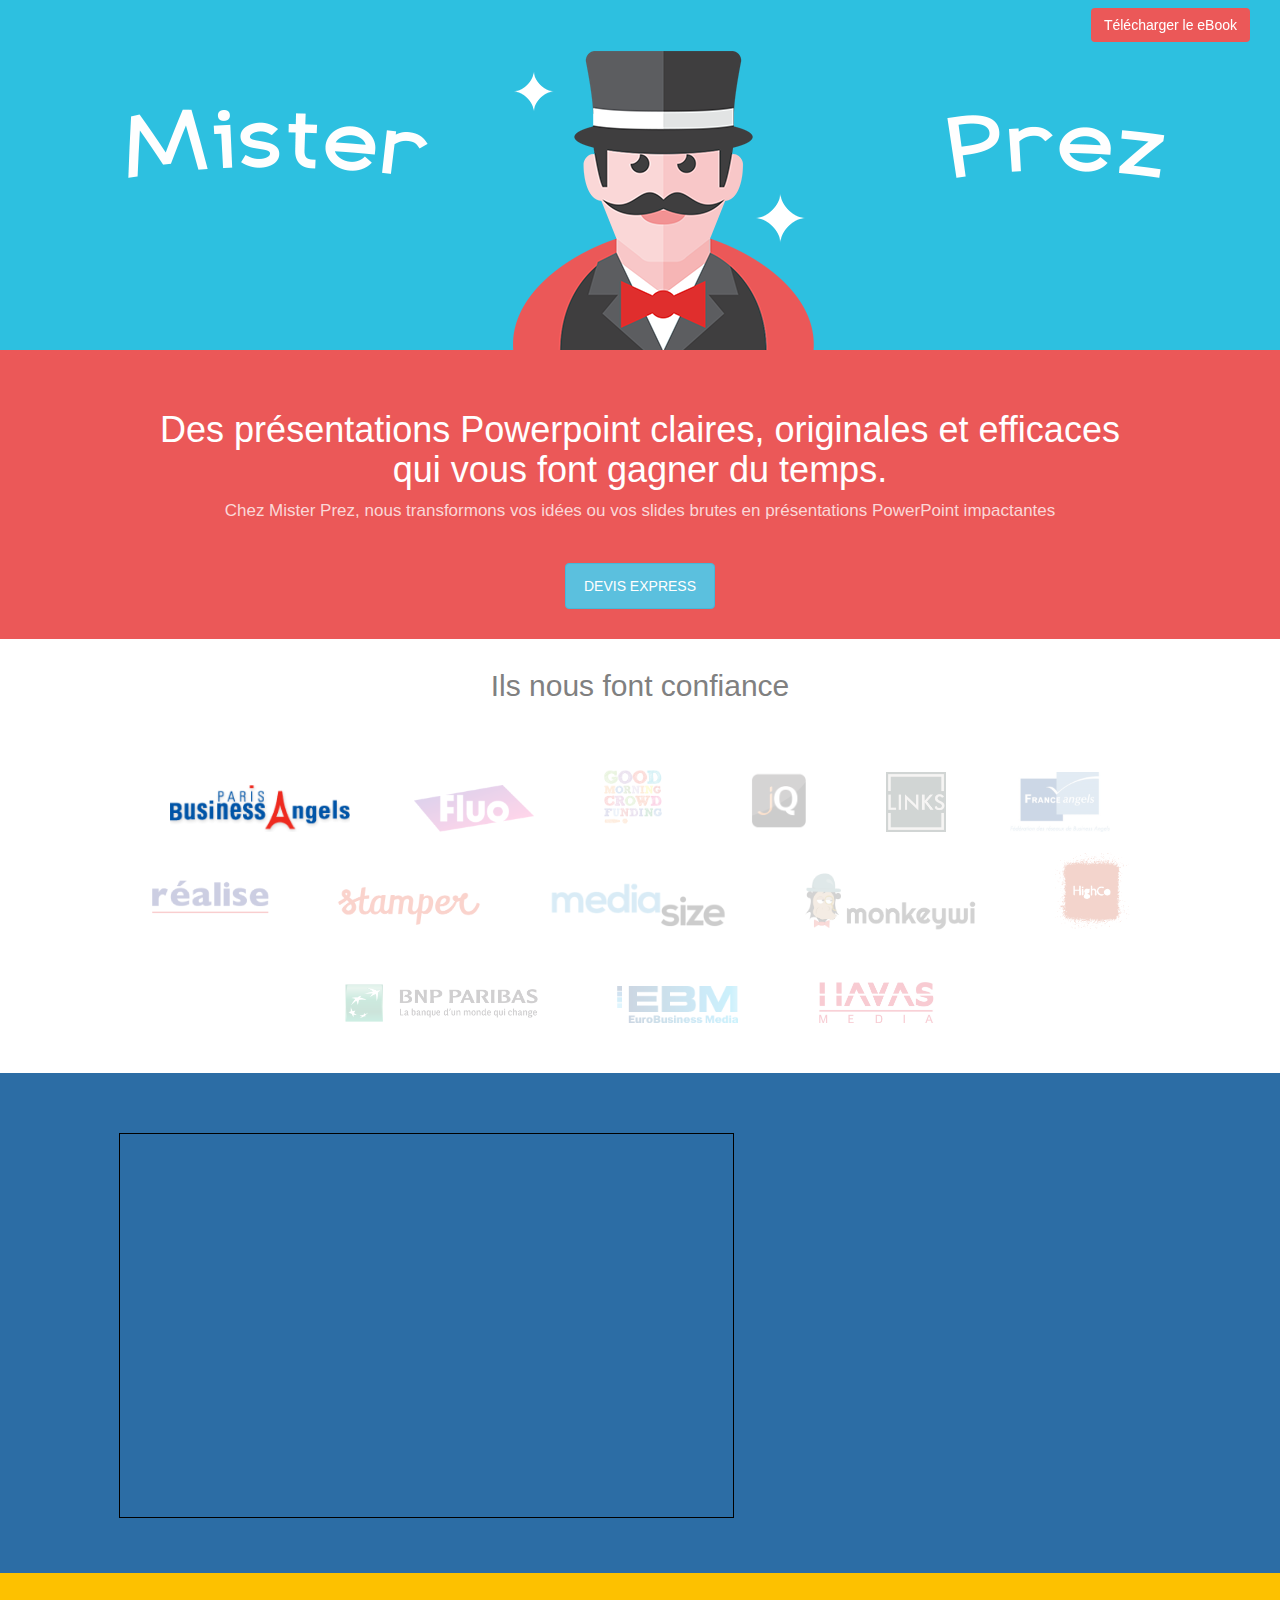
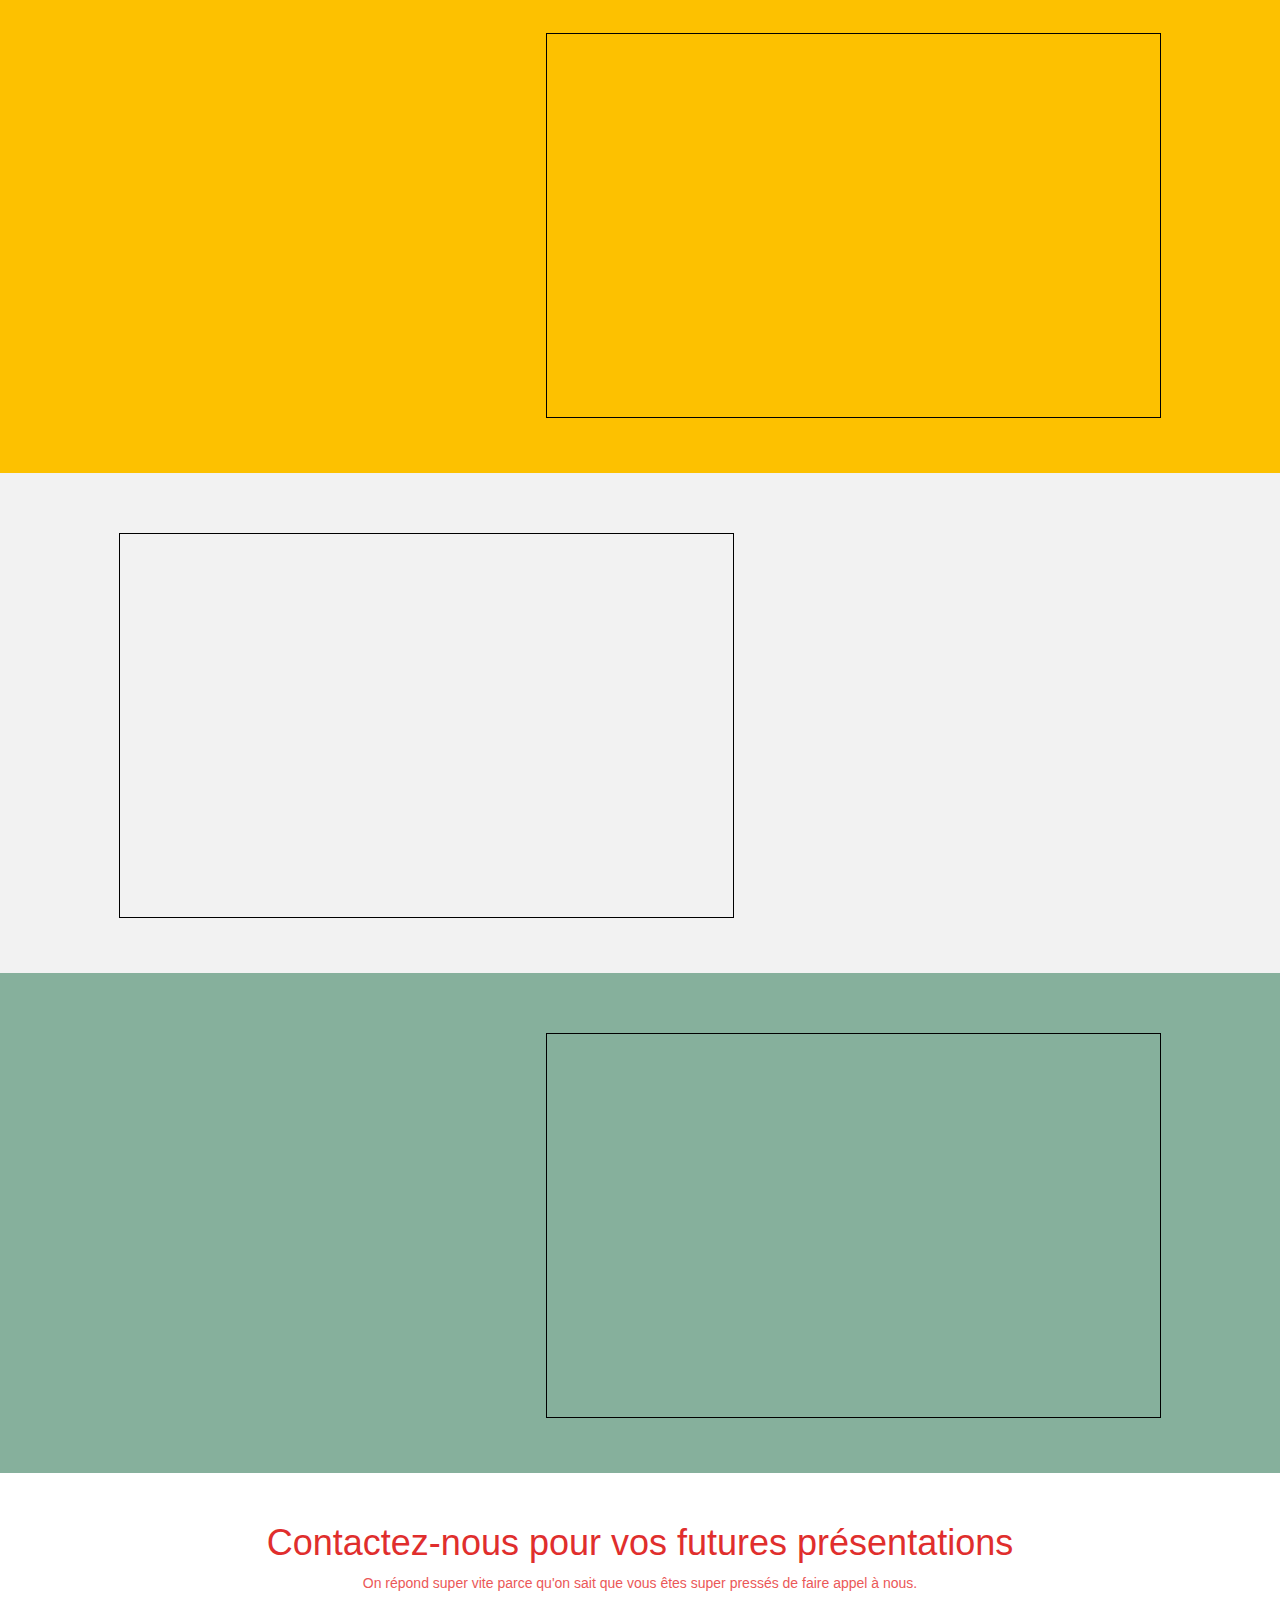
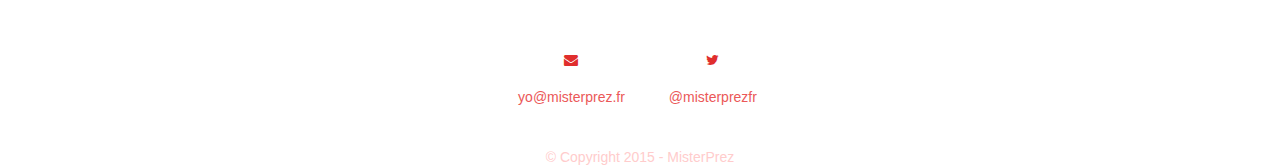
==== index.html @ 240ae58e "first commit" ====
<!DOCTYPE html>
<html>
  <head>
    <meta charset="utf-8">
    <meta http-equiv="X-UA-Compatible" content="IE=edge">
    <meta name="viewport" content="width=device-width, initial-scale=1">

    <title>Mister Prez - L'agence Powerpoint. Vos présentations tout simplement</title>
    <meta name="description" content="Mister Prez : agence PowerPoint. Nous mettons un coup de baguette magique sur vos slides et établissons des devis express." />

    <link rel="stylesheet" type="text/css" href="css/style.css">

    <link href='https://fonts.googleapis.com/css?family=Lato:400,700,300,900' rel='stylesheet' type='text/css'>

    <link rel="stylesheet" href="http://maxcdn.bootstrapcdn.com/bootstrap/3.2.0/css/bootstrap.min.css">
    <link rel="stylesheet" href="http://maxcdn.bootstrapcdn.com/font-awesome/4.1.0/css/font-awesome.min.css">

    <link rel="icon" type="images/png" href="images/favicon.png" />

    <meta property="og:title" content="Mister Prez - vos présentations PowerPoint" />
    <meta property="og:type" content="article" />
    <meta property="og:url" content="http://www.mistreprez.fr/" />
    <meta property="og:image" content="http://misterprez.fr/icon.png" />
    <meta property="og:description" content="L'agence PowerPoint spécialisée dans les startups. Nous mettons un coup de baguette magique sur vos slides" />
    <meta property="og:site_name" content="Mister Prez" />
    <meta property="fb:admins" content="Facebook numeric ID" />

    <meta name="twitter:card" content="summary_large_image">
    <meta name="twitter:site" content="@publisher_handle">
    <meta name="twitter:title" content="Mister Prez - vos présentations PowerPoint">
    <meta name="twitter:description" content="L'agence PowerPoint spécialisée dans les startups. Nous mettons un coup de baguette magique sur vos slides">
    <meta name="twitter:creator" content="@misterprezfr">
    <meta name="twitter:image:src" content="http://misterprez.fr/icon.png">



    <!-- HTML5 Shim and Respond.js IE8 support of HTML5 elements and media queries -->
    <!-- Leave those next 4 lines if you care about users using IE8 -->
    <!--[if lt IE 9]>
      <script src="https://oss.maxcdn.com/html5shiv/3.7.2/html5shiv.min.js"></script>
      <script src="https://oss.maxcdn.com/respond/1.4.2/respond.min.js"></script>
    <![endif]-->

    <!-- Facebook Pixel Code -->
    <script>
    !function(f,b,e,v,n,t,s){if(f.fbq)return;n=f.fbq=function(){n.callMethod?
    n.callMethod.apply(n,arguments):n.queue.push(arguments)};if(!f._fbq)f._fbq=n;
    n.push=n;n.loaded=!0;n.version='2.0';n.queue=[];t=b.createElement(e);t.async=!0;
    t.src=v;s=b.getElementsByTagName(e)[0];s.parentNode.insertBefore(t,s)}(window,
    document,'script','//connect.facebook.net/en_US/fbevents.js');

    fbq('init', '540103829479421');
    fbq('track', "PageView");

        fbq('track', 'ViewContent');

    </script>
    <noscript><img height="1" width="1" style="display:none"
    src="https://www.facebook.com/tr?id=540103829479421&ev=PageView&noscript=1"
    /></noscript>
    <!-- End Facebook Pixel Code -->

  </head>
  <body>

  <div id="wrapper">

<!-- part 1-->

      <div id="header">

            <nav class="navbar navbar-transparent navbar-fixed-top" role="navigation">
              <div class="container-fluid">

                  <div class="entete navbar-right">
                    <a href="http://www.misterprez.fr/ebook">
                    <button type="button" class="bouton btn btn-transparent" style="margin-top:8px ; margin-right:30px">Télécharger le eBook</button>
                    </a>
                  </div><!-- /.navbar-collapse -->

              </div><!-- /.container-fluid -->
             </nav>


            <div class="container">
              <div class="row">

                  <div class= "hidden-xs hidden-sm hidden-md col-lg-4">
                    <img src="images/mister.png" alt="Mister Prez">
                  </div>

                  <div id= "object" class="col-xs-12 col-sm-12 col-md-12 col-lg-4 fadeIn">
                    <img src="images/icon.png" alt="Logo Mister Prez">
                  </div>

                  <div class= "hidden-xs hidden-sm hidden-md col-lg-4">
                    <img src="images/prez.png" alt="Mister Prez">
                  </div>

              </div>
            </div>


<!-- part 2-->

    <div class="container-fluid hidden-12 hidden-12 md-12">
      <div class="row">

        <div id="philosophie">
               <h1> Des présentations Powerpoint claires, originales et efficaces <br> qui vous font gagner du temps. </h1>

               <p> Chez Mister Prez, nous transformons vos idées ou vos slides brutes en présentations PowerPoint impactantes </p>


                <a href="contact.html" class="button btn btn-info" style="margin-top: 30px; margin-bottom: 30px; padding-top: 12px;padding-bottom: 12px;padding-left: 18px;padding-right: 18px" role="button">DEVIS EXPRESS</a>

        </div>

      </div>
    </div>


                    <!-- ******Reviews Section****** -->
    <section id="reviews" class="reviews-section section">
        <div class="container text-center">
            <h2 class="section-title text-center">
                <span class="script">Ils nous font confiance</span>
            </h2>
            <div id="reviews-carousel" class="carousel slide" data-ride="carousel">
                <!--//wrapper for slides -->
                <div class="carousel-inner" role="listbox">
                    <div class="item active">
                        <div class="source">
                        </div><!--//source-->
                    </div><!--//item-->

                    <div class="item">
                        <div class="source">
                        </div><!--//source-->
                    </div><!--//item-->

                    <div class="item">
                        <div class="source">
                        </div><!--//source-->
                    </div><!--//item-->

                    <div class="item">
                        <div class="source">
                        </div><!--//source-->
                    </div><!--//item-->

                    <div class="item">
                        <div class="source">
                        </div><!--//source-->
                    </div><!--//item-->

                    <div class="item">
                        <div class="source">
                        </div><!--//source-->
                    </div><!--//item-->

                    <div class="item">
                        <div class="source">
                        </div><!--//source-->
                    </div><!--//item-->

                    <div class="item">
                        <div class="source">
                        </div><!--//source-->
                    </div><!--//item-->

                    <div class="item">
                        <div class="source">
                        </div><!--//source-->
                    </div><!--//item-->

                    <div class="item">
                        <div class="source">
                        </div><!--//source-->
                    </div><!--//item-->

                    <div class="item">
                        <div class="source">
                        </div><!--//source-->
                    </div><!--//item-->

                    <div class="item">
                        <div class="source">
                        </div><!--//source-->
                    </div><!--//item-->

                    <div class="item">
                        <div class="source">
                        </div><!--//source-->
                    </div><!--//item-->

                </div><!--//carousel-inner-->

                <!--//Indicators-->
                <ol class="carousel-indicators">
                    <li class="active" data-target="#reviews-carousel" data-slide-to="0" >
                        <img class="img-responsive" src="images/testimonials/pba.png"  alt="" width="180" />
                    </li>
                    <li data-target="#reviews-carousel" data-slide-to="1">
                        <img class="img-responsive" src="images/testimonials/fluo.png" alt="" width="120" />
                    </li>
                    <li data-target="#reviews-carousel" data-slide-to="2">
                        <img class="img-responsive" src="images/testimonials/gmcf.png"  alt="" width="70"/>
                    </li>
                    <li data-target="#reviews-carousel" data-slide-to="3">
                        <img class="img-responsive" src="images/testimonials/JQ.png"  alt="" width="90"/>
                    </li>
                    <li data-target="#reviews-carousel" data-slide-to="4">
                        <img class="img-responsive" src="images/testimonials/trading.jpg"  alt="" width="60"/>
                    </li>
                    <li data-target="#reviews-carousel" data-slide-to="5">
                        <img class="img-responsive" src="images/testimonials/fa.png"  alt="" width="100"/>
                    </li>
                    <li data-target="#reviews-carousel" data-slide-to="6">
                        <img class="img-responsive" src="images/testimonials/realise.png"  alt="" width="120"/>
                    </li>
                    <li data-target="#reviews-carousel" data-slide-to="8">
                        <img class="img-responsive" src="images/testimonials/stamper.png"  alt="" width="150"/>
                    </li>
                     <li data-target="#reviews-carousel" data-slide-to="9">
                        <img class="img-responsive" src="images/testimonials/mediasize.png"  alt="" width="180"/>
                    </li>
                    <li data-target="#reviews-carousel" data-slide-to="10">
                        <img class="img-responsive" src="images/testimonials/monkeywi.png"  alt="" width="200"/>
                    </li>
                    <li data-target="#reviews-carousel" data-slide-to="10">
                        <img class="img-responsive" src="images/testimonials/highco.png"  alt="" width="75"/>
                    </li>
                     <li data-target="#reviews-carousel" data-slide-to="11">
                        <img class="img-responsive" src="images/testimonials/bnp.png"  alt="" width="195"/>
                    </li>
                    <li data-target="#reviews-carousel" data-slide-to="12">
                        <img class="img-responsive" src="images/testimonials/ebm.png"  alt="" width="150"/>
                    </li>
                    <li data-target="#reviews-carousel" data-slide-to="13" style= "padding-top: 30px">
                        <img class="img-responsive" src="images/testimonials/havas.jpg"  alt="" width="120"/>
                    </li>
                </ol><!--//carousel-indicators-->

            </div><!--//reviews-carousel-->
        </div><!--//container-->
    </section><!--//reviews-->

<!-- part 3-->

          <div class="presentation1 container-fluid hidden-xs hidden-sm hidden-md">
            <div class="row">
              <div class= "prez hidden-xs hidden-sm hidden-md col-lg-8">
                <iframe src="http://fr.slideshare.net/slideshow/embed_code/key/CdgAv1ThvutpoX" width="615px" height="385px" frameborder="1" marginwidth="0" marginheight="0" scrolling="no" style="border:1px solid black;" allowfullscreen webkitallowfullscreen mozallowfullscreen></iframe>
              </div>
              <div class= "explications1 hidden-xs hidden-sm hidden-md col-lg-4" data-sr="wait 1.0s, ease-in-out 100px" style="PADDING-RIGHT: 100px">
                <h2>Etudiants</h2>
                <h4>Pour impressioner vos profs</h4>
                <p>
                  Nous aussi, nous avons connu l’époque où les présentations à rendre pour le lendemain étaient à peine commencée à 19h la veille. Nous sommes joignables 24h/24 et 7j/7, prêts à réagir en cas d’urgence.
                  <br>
                  <br>
                  Nous valorisons votre temps en prenant en charge toute la mise en forme d’un document Powerpoint pour un rendu qui vous fera applaudir par vos camarades.
                </p>
                <a href="contact.html"><h4>Demander un devis express</h4></a>
              </div>
            </div>
          </div>

          <div class="presentation2 container-fluid hidden-xs hidden-sm hidden-md">
            <div class="row">


              <div class= "explications2 hidden-xs hidden-sm hidden-md col-lg-4" data-sr="wait 1.0s, ease-in-out 100px" style="visibility: visible; padding-left: 100px;">
                <h2>Particuliers</h2>
                <h4>Pour impressioner vos boss</h4>
                <p>
                  Nous vous mettons à disposition un document qui peut avoir différentes utilisations : contenu viral pour vos réseaux sociaux, plaquette de présentation à montrer sur votre tablette ou encore support pour une intervention dans une conférence.
                  <br>
                  <br>
                  La forme de cette présentation Powerpoint a pour objectif de servir le fond. Nous nous occupons donc minutieusement de chaque tâche constituant notre mission : choix des couleurs, recherche d’images, sélection des polices, effets d’animation, création de graphiques etc.

                </p>
                  <a href="contact.html"><h4>Demander un devis express</h4></a>
              </div>

              <div class= "prez hidden-xs hidden-sm hidden-md col-lg-8">
                <iframe src="http://fr.slideshare.net/slideshow/embed_code/key/88EXoT9HKrpmjq" width="615px" height="385px" frameborder="1" marginwidth="0" marginheight="0" scrolling="no" style="border:1px solid black;" allowfullscreen webkitallowfullscreen mozallowfullscreen></iframe>
              </div>

            </div>
          </div>


          <div class="presentation3 container-fluid hidden-xs hidden-sm hidden-md ">
            <div class="row">
              <div class= "prez hidden-xs hidden-sm hidden-md col-lg-8">
                <iframe src="http://fr.slideshare.net/slideshow/embed_code/key/uVojYMfyzTdQ97" width="615px" height="385px" frameborder="0" marginwidth="1" marginheight="0" scrolling="no" style="border:1px solid black;" allowfullscreen webkitallowfullscreen mozallowfullscreen></iframe>
              </div>
              <div class= "explications3 hidden-xs hidden-sm hidden-md col-lg-4" data-sr="wait 1.0s, ease-in-out 100px" style="PADDING-RIGHT: 100px">
                <h2>Startups</h2>
                <h4>Pour impressioner vos investisseurs</h4>
                <p>
                  Nous mettons à votre service nos compétences en design et notre connaissance de l’écosystème entrepreneurial en nous appuyant sur plusieurs années d’expérience dans le financement des startups (réseaux de Business Angels et fonds d’investissement).
                  <br>
                  <br>
                  Nous avons une vision claire de ce que doit être une présentation qui soutient le pitch d’un entrepreneur face à des investisseurs ou d’éventuels clients.
                </p>
                  <a href="contact.html"><h4>Demander un devis express</h4></a>
              </div>
            </div>
          </div>

          <div class="presentation4 container-fluid hidden-xs hidden-sm hidden-md">
            <div class="row">

              <div class= "explications4 hidden-xs hidden-sm hidden-md col-lg-4" data-sr="wait 1.0s, ease-in-out 100px" style="visibility: visible; padding-left: 100px;">
                <h2>Institutionnels</h2>
                <h4>Pour impressionner vos clients</h4>
                <p>
                  Nos compétences vont également au delà de la simple mise en forme de présentations. Sur demande, nous améliorons également la qualité de votre message dans une optique d’efficacité et de clarté.
                  <br>
                  <br>
                  A titre d'exemple, dans le cadre des Demo Days de Paris Business Angels, nous avons mis en place une chartre graphique, les avons conseillé sur le contenu à afficher, avons  fait le lien et consolidé les présentations des différents intervenants, etc.
                </p>
                  <a href="contact.html"><h4>Demander un devis express</h4></a>
              </div>


              <div class= "prez hidden-xs hidden-sm hidden-md col-lg-8">
                <iframe src="http://fr.slideshare.net/slideshow/embed_code/key/qfZkqQPZsK8qOI" width="615px" height="385px" frameborder="1" marginwidth="0" marginheight="0" scrolling="no" style="border:1px solid black;" allowfullscreen webkitallowfullscreen mozallowfullscreen></iframe>
              </div>


            </div>
          </div>

        <div id="footer">
          <h1>Contactez-nous pour vos futures présentations </h1>
          <p>On répond super vite parce qu'on sait que vous êtes super pressés de faire appel à nous.</p>

          <ul class="list-inline social">
                <li style="PADDING-LEFT: 20px; PADDING-RIGHT: 20px;">
                <a href="mailto:yo@misterprez.fr">
                <i class="fa fa-envelope"></i>
                <p>yo@misterprez.fr</p>
                </a>
                </li>

                <li style="PADDING-LEFT: 20px; PADDING-RIGHT: 20px;">
                <a href="https://twitter.com/misterprezfr">
                <i class="fa fa-twitter"></i>
                <p>@misterprezfr</p>
                </a>
                </li>
          </ul>


            <div id="copyright">
            <p> © Copyright 2015 - MisterPrez  </p>
            </amour>
        </div>

<!-- Modal formulaire-->
    <div id="formulaire-modal" class="news-modal modal modal-fullscreen" tabindex="-1" role="dialog" aria-labelledby="newsModal1Label">
        <div class="modal-dialog" role="document">
            <div class="modal-content">
                <div class="modal-header">
                    <!--<div class="meta text-center">Saturday, 17th August</div> -->
                </div><!--//modal-header-->
                <div class="modal-body" >
                    <div class="post text-justify">

<!--                         <div class="price">
                          <h3>€300 - €700 pour une présentation visuelle de 20 slides</h3>
                        </div> -->

                        <div id="wufoo-q1n0o1s81m457y5">
                        Fill out my <a href="https://misterprez.wufoo.com/forms/q1n0o1s81m457y5">online form</a>.
                        </div>
                        <div id="wuf-adv" style="font-family:inherit;font-size: small;color:#a7a7a7;text-align:center;display:block;"></div>
                        <script type="text/javascript">var q1n0o1s81m457y5;(function(d, t) {
                        var s = d.createElement(t), options = {
                        'userName':'misterprez',
                        'formHash':'q1n0o1s81m457y5',
                        'autoResize':true,
                        'height':'497',
                        'async':true,
                        'host':'wufoo.com',
                        'header':'show',
                        'ssl':true};
                        s.src = ('https:' == d.location.protocol ? 'https://' : 'http://') + 'www.wufoo.com/scripts/embed/form.js';
                        s.onload = s.onreadystatechange = function() {
                        var rs = this.readyState; if (rs) if (rs != 'complete') if (rs != 'loaded') return;
                        try { q1n0o1s81m457y5 = new WufooForm();q1n0o1s81m457y5.initialize(options);q1n0o1s81m457y5.display(); } catch (e) {}};
                        var scr = d.getElementsByTagName(t)[0], par = scr.parentNode; par.insertBefore(s, scr);
                        })(document, 'script');</script>

                    </div>
                </div><!--//modal-body-->
                <div class="modal-footer text-center">
                    <button class="btn btn-primary center-block" data-dismiss="modal">Fermer</button>
                </div>
            </div><!--//modal-content-->
        </div>
    </div><!--//modal-->



  </div>

    <!-- Including Bootstrap JS (with its jQuery dependency) so that dynamic components work -->
    <script src="https://ajax.googleapis.com/ajax/libs/jquery/1.11.1/jquery.min.js"></script>
    <script src="https://maxcdn.bootstrapcdn.com/bootstrap/3.2.0/js/bootstrap.min.js"></script>
    <script src="javascripts/smoothscroll.js"></script>
    <script src="javascripts/scroll.js"></script>
    <script src="javascripts/scrollreveal.js"></script>
    <script>
    window.sr = new scrollReveal();
    </script>

    <script>
      (function(i,s,o,g,r,a,m){i['GoogleAnalyticsObject']=r;i[r]=i[r]||function(){
      (i[r].q=i[r].q||[]).push(arguments)},i[r].l=1*new Date();a=s.createElement(o),
      m=s.getElementsByTagName(o)[0];a.async=1;a.src=g;m.parentNode.insertBefore(a,m)
      })(window,document,'script','//www.google-analytics.com/analytics.js','ga');

      ga('create', 'UA-68235945-1', 'auto');
      ga('send', 'pageview');
    </script>

  </body>
</html>
---- css/style.css ----
#header {
	height: 410px;
	background-color: #2dc0e0
}

#entete {
	text-align: right;
	padding-top: 30px;
	padding-right: 80px;
	font-family: 'Lato 400', sans-serif;
	font-weight: 400;
	font-size: 17px;
	color: white;
}

.bouton {
	color: white;
	background-color: #eb5858;
}


#object{
	visibility: hidden;
}

.row {
	margin-left: 0px;
	margin-right: 0px;
}


#philosophie {
	background-color: #eb5858;
	padding-top: 40px;
	text-align: center;
}

#philosophie h1 {
	font-family: 'Lato 900', sans-serif;
	font-weight: 400;
	color: white;
}

#philosophie p{
	color: #fad7d7;
	font-family: 'Lato 400', sans-serif;
	font-weight: 400;
	font-size: 17px;
}

#realisation {
	height: 1850px;
	background-color: #3f3e3f;
	color: white;
}

/* 

#presentation h1 {
	margin-top: 0;
	margin-bottom: 0;
	padding-top: 50px;
	text-align: center;
	font-family: 'Lato 900', sans-serif;
	font-weight: 400;
	color: white;
}

#presentation h2 {
	text-align: left;
	font-family: 'Lato', sans-serif;
	font-weight: 200;
	color: white;
	margin-bottom: 0px;
}

#presentation h3 {
	text-align: left;
	font-family: 'Lato', sans-serif;
	font-weight: 400;
	color: grey;
	margin-top: 0px;
}

#presentation li {
	text-align: left;
	font-family: 'Lato 300', sans-serif;
	font-weight: 200;
	margin-top: 0px;
}

#presentation h4 {
	text-align: left;
	font-family: 'Lato 300', sans-serif;
	font-weight: 200;
	color: grey;
	margin-top: 0px;
}

*/

/* presentation 1 */

.presentation1 {
	background-color: #2C6DA5;
	height: 500px;
}

.explications1 {
	margin-top: 100px;
	padding-right: 100px;
	text-align: left;
}

.explications1 h2{
	color: white;
	text-align: left;
	margin: 0px;
}

.explications1 p {
	color: #E9E5E6;
}

.explications1 h4 {
	color: #0199CB;
}

/* presentation 2 */

.presentation2 {
	background-color: #FDC100;
	height: 500px;
}

.explications2 {
	margin-top: 70px;
	text-align: left;
}

.explications2 h2{
	color: white;
	margin: 0px;
}


.explications2 li {
	color: white;
}

.explications2 h4 {
	color: #39568E;
}

/* presentation 3 */

.presentation3 {
	background-color:  #F2F2F2;
	height: 500px;
}

.explications3 {
	margin-top: 100px;
	padding-right: 100px;
	text-align: left;
}

.explications3 h2{
	color: #3E3E40;
	margin: 0px;
}


.explications3 p {
	color: black;
}

.explications3 h4{
	color: #1059B0;
}

/* presentation 4 */

.presentation4 {
	background-color: #86B09C;
	height: 500px;
}

.explications4 {
	margin-top: 70px;
	text-align: left;
}

.explications4 h2{
	color: #45507F;
	margin: 0px;
}


.explications4 li {
	color: #45507F;
}

.explications4 h4 {
	color: #FBCEAF;
}

.prez {
	text-align: center;
	margin-top: 60px;
}




#footer {
	height: 200px;
	background-color: #white;
	text-align: center;
	padding-top: 30px;
}

#footer h1 {
	font-family: 'Lato 900', sans-serif;
	font-weight: 400;
	color: #e02e2d;
}

#footer p{
	color: #eb5858;
}

.fa {
	padding-top: 50px;
	padding-bottom: 20px;
	font-size: 50px;
	color: #e02e2d;
}


#footer a{
  text-decoration: none; /* no underline */
}

#copyright p{
	margin: 30px;
	color: #ffcccc;
}

/* ======= Modal ======= */
.modal .modal-dialog {
  width: 760px;
}
.modal .modal-title {
  font-weight: bold;
  font-size: 28px;
  padding-top: 26px;
}
.modal .modal-body {
  padding: 30px 60px;
}
.modal .modal-header {
  border: none;
}
.modal .close {
  position: absolute;
  right: 15px;
  top: 10px;
  font-size: 32px;
  font-weight: 300;
  -webkit-opacity: 0.6;
  -moz-opacity: 0.6;
  opacity: 0.6;
  color: #e66f22;
  text-shadow: none;
}
.modal .close:hover {
  color: #F0B326;
  -webkit-opacity: 1;
  -moz-opacity: 1;
  opacity: 1;
}

/* News Modal */
.news-modal .meta {
  color: #999;
}
.news-modal .modal-title {
  color: #e66f22;
  font-size: 26px;
  margin-bottom: 10px;
}
/* est source de problème
.news-modal .modal-body {
  padding: 15px 30px;
}
*/
.news-modal .post-nav {
  display: block;
}
.news-modal .post-nav .nav-previous {
  float: right;
  display: inline-block;
}
.news-modal .post-nav .nav-previous {
  float: left;
  display: inline-block;
}
/* .modal-fullscreen */
.modal-fullscreen {
  background: rgba(235, 88, 88, 0.9);
}
.modal-fullscreen .modal-content {
  background: transparent;
  border: 0;
  -webkit-box-shadow: none;
  -moz-box-shadow: none;
  box-shadow: none;
}
.modal-backdrop.modal-backdrop-fullscreen {
  background: #fff;
}
.modal-backdrop.modal-backdrop-fullscreen.in {
  backgrund: #fff;
  -webkit-opacity: 1;
  -moz-opacity: 1;
  opacity: 1;
}

/* end Modal*/

.price {
	color : white;
    margin-bottom: 70px;
}

/* ======= Reviews Section ======= */

.reviews-section {
	padding-top: 10px;
  padding-bottom: 30px;
}

.reviews-section h2 {
	color : grey;
}

.reviews-section .review-title {
  color: #F0B326;
  font-size: 28px;
  font-weight: 300;
  position: relative;
  display: inline-block;
}
.reviews-section .review-title .fa {
  position: absolute;
  left: -35px;
  top: -10px;
  font-weight: normal;
  font-size: 20px;
}
.reviews-section .review {
  border-left: 0;
  max-width: 800px;
  font-weight: 300;
  font-size: 18px;
}
.reviews-section .review p {
  font-style: italic;
}
.reviews-section .source .profile {
  margin-bottom: 5px;
  display: inline-block;
  -webkit-border-radius: 50%;
  -moz-border-radius: 50%;
  -ms-border-radius: 50%;
  -o-border-radius: 50%;
  border-radius: 50%;
  -moz-background-clip: padding;
  -webkit-background-clip: padding-box;
  background-clip: padding-box;
}
.reviews-section .source .name {
  font-size: 14px;
  color: #999;
}
.reviews-section .rating .fa {
  color: #ffc016;
}
.reviews-section .carousel-inner {
  margin-bottom: 50px;
}
.reviews-section .carousel-indicators {
  position: relative;
  display: inline-block;
  left: inherit;
  width: auto;
  margin-left: inherit;
  padding-left: inherit;
  bottom: inherit;
  margin-bottom: 0;
}
.reviews-section .carousel-indicators li {
  display: inline-block;
  text-indent: 0;
  margin: inherit;
  margin-bottom: 15px;
  width: auto;
  height: auto;
  background-color: none;
  border: none;
  -webkit-border-radius: none;
  -moz-border-radius: none;
  -ms-border-radius: none;
  -o-border-radius: none;
  border-radius: none;
  -moz-background-clip: padding;
  -webkit-background-clip: padding-box;
  background-clip: padding-box;
  padding: 0 30px;
}
.reviews-section .carousel-indicators li img {
  -webkit-opacity: 0.2;
  -moz-opacity: 0.2;
  opacity: 0.2;
  vertical-align: middle;
}
.reviews-section .carousel-indicators li:hover img {
  -webkit-opacity: 0.5;
  -moz-opacity: 0.5;
  opacity: 0.5;
}
.reviews-section .carousel-indicators li.active {
  background: none;
  width: auto;
  height: auto;
}
.reviews-section .carousel-indicators li.active img {
  -webkit-opacity: 1;
  -moz-opacity: 1;
  opacity: 1;
}


/*
==============================================
fadeIn
==============================================
*/

.fadeIn{
	animation-name: fadeIn;
	-webkit-animation-name: fadeIn;	

	animation-duration: 1.5s;	
	-webkit-animation-duration: 1.5s;

	animation-timing-function: ease-in-out;	
	-webkit-animation-timing-function: ease-in-out;		

	visibility: visible !important;	
}

@keyframes fadeIn {
	0% {
		transform: scale(0);
		opacity: 0.0;		
	}
	60% {
		transform: scale(1.1);	
	}
	80% {
		transform: scale(0.9);
		opacity: 1;	
	}	
	100% {
		transform: scale(1);
		opacity: 1;	
	}		
}

@-webkit-keyframes fadeIn {
	0% {
		-webkit-transform: scale(0);
		opacity: 0.0;		
	}
	60% {
		-webkit-transform: scale(1.1);
	}
	80% {
		-webkit-transform: scale(0.9);
		opacity: 1;	
	}	
	100% {
		-webkit-transform: scale(1);
		opacity: 1;	
	}		
}
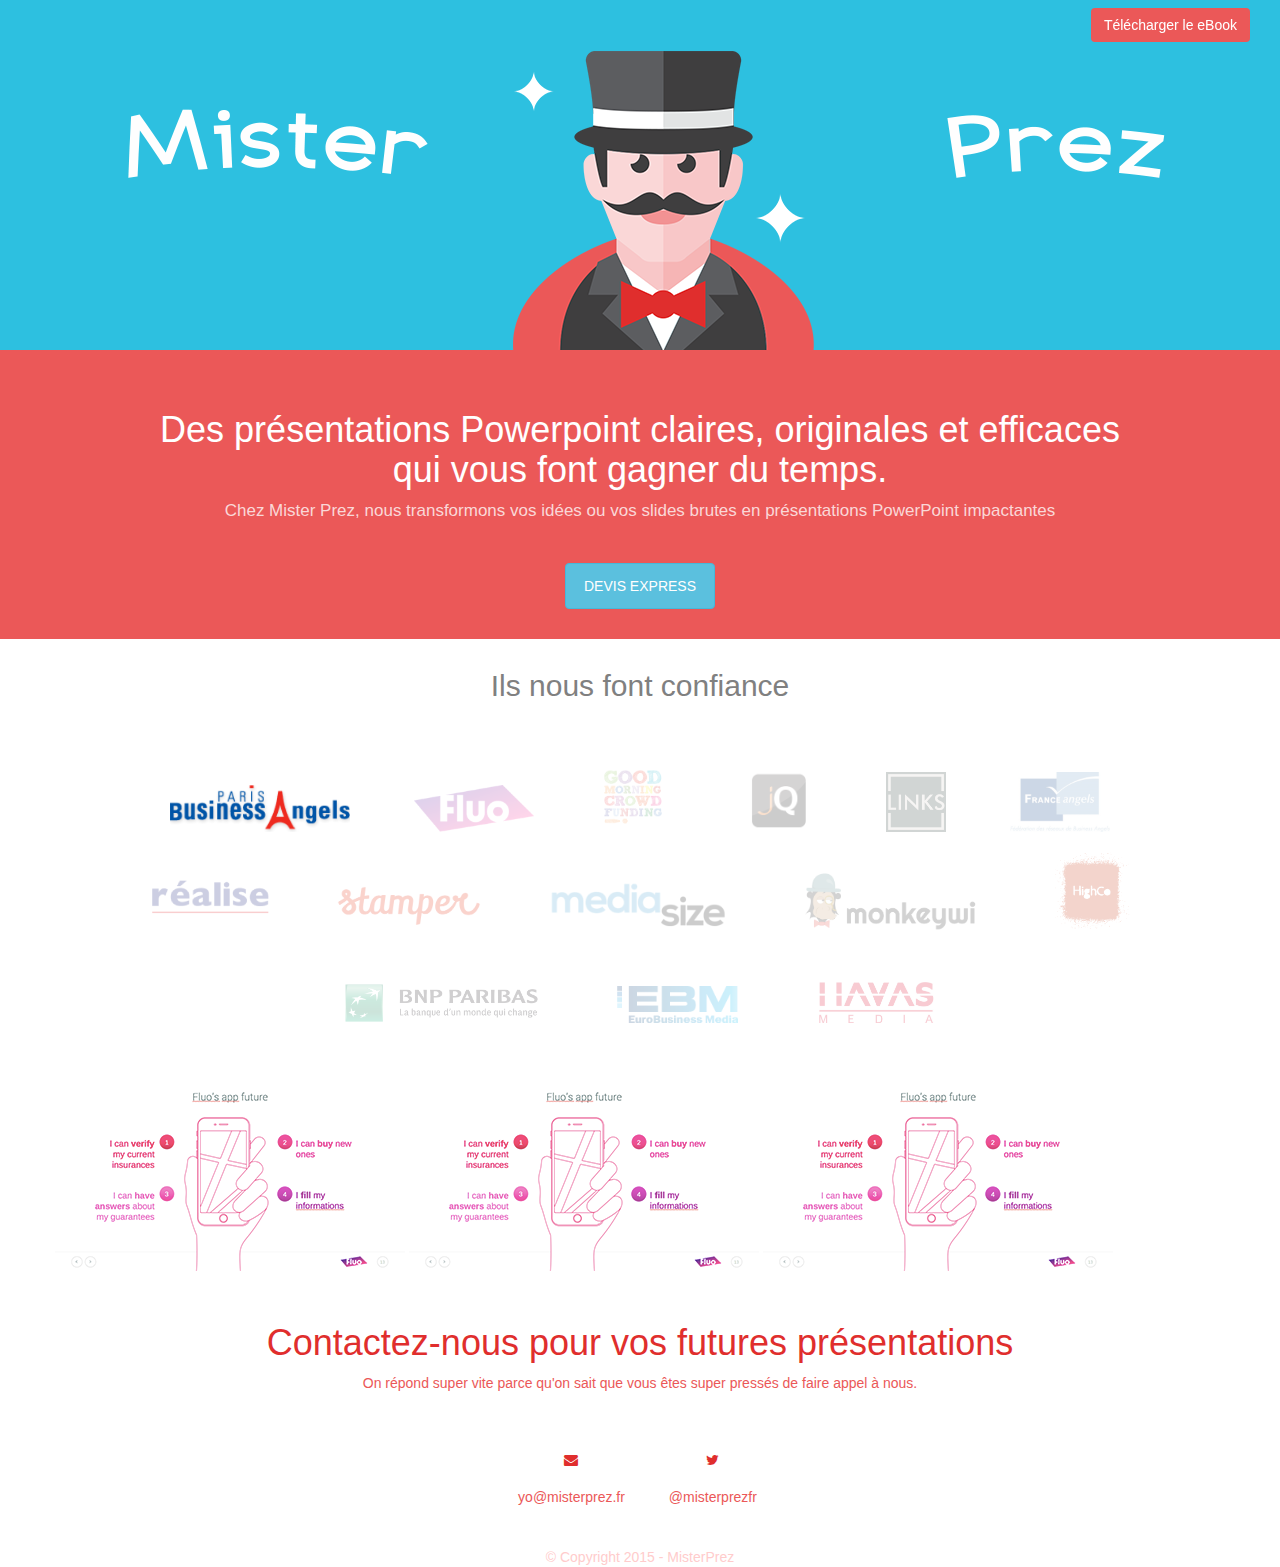
==== commit 9993c910: "removed ppt and added blueimp gallery" ====
--- a/index.html
+++ b/index.html
@@ -9,6 +9,8 @@
     <meta name="description" content="Mister Prez : agence PowerPoint. Nous mettons un coup de baguette magique sur vos slides et établissons des devis express." />
 
     <link rel="stylesheet" type="text/css" href="css/style.css">
+    <link rel="stylesheet" href="css/vendor/blueimp-gallery.min.css">
+
 
     <link href='https://fonts.googleapis.com/css?family=Lato:400,700,300,900' rel='stylesheet' type='text/css'>
 
@@ -112,7 +114,9 @@
                <p> Chez Mister Prez, nous transformons vos idées ou vos slides brutes en présentations PowerPoint impactantes </p>
 
 
-                <a href="contact.html" class="button btn btn-info" style="margin-top: 30px; margin-bottom: 30px; padding-top: 12px;padding-bottom: 12px;padding-left: 18px;padding-right: 18px" role="button">DEVIS EXPRESS</a>
+                <a class="typeform-share link button btn btn-info" href="https://jerome33.typeform.com/to/wxbUKs" data-mode="1" target="_blank" style="margin-top: 30px; margin-bottom: 30px; padding-top: 12px;padding-bottom: 12px;padding-left: 18px;padding-right: 18px" role="button">DEVIS EXPRESS</a>
+                <script>(function(){var qs,js,q,s,d=document,gi=d.getElementById,ce=d.createElement,gt=d.getElementsByTagName,id='typef_orm',b='https://s3-eu-west-1.amazonaws.com/share.typeform.com/';if(!gi.call(d,id)){js=ce.call(d,'script');js.id=id;js.src=b+'share.js';q=gt.call(d,'script')[0];q.parentNode.insertBefore(js,q)}})()</script>
+
 
         </div>
 
@@ -248,94 +252,36 @@
 
 <!-- part 3-->
 
-          <div class="presentation1 container-fluid hidden-xs hidden-sm hidden-md">
-            <div class="row">
-              <div class= "prez hidden-xs hidden-sm hidden-md col-lg-8">
-                <iframe src="http://fr.slideshare.net/slideshow/embed_code/key/CdgAv1ThvutpoX" width="615px" height="385px" frameborder="1" marginwidth="0" marginheight="0" scrolling="no" style="border:1px solid black;" allowfullscreen webkitallowfullscreen mozallowfullscreen></iframe>
-              </div>
-              <div class= "explications1 hidden-xs hidden-sm hidden-md col-lg-4" data-sr="wait 1.0s, ease-in-out 100px" style="PADDING-RIGHT: 100px">
-                <h2>Etudiants</h2>
-                <h4>Pour impressioner vos profs</h4>
-                <p>
-                  Nous aussi, nous avons connu l’époque où les présentations à rendre pour le lendemain étaient à peine commencée à 19h la veille. Nous sommes joignables 24h/24 et 7j/7, prêts à réagir en cas d’urgence.
-                  <br>
-                  <br>
-                  Nous valorisons votre temps en prenant en charge toute la mise en forme d’un document Powerpoint pour un rendu qui vous fera applaudir par vos camarades.
-                </p>
-                <a href="contact.html"><h4>Demander un devis express</h4></a>
-              </div>
-            </div>
-          </div>
-
-          <div class="presentation2 container-fluid hidden-xs hidden-sm hidden-md">
-            <div class="row">
-
-
-              <div class= "explications2 hidden-xs hidden-sm hidden-md col-lg-4" data-sr="wait 1.0s, ease-in-out 100px" style="visibility: visible; padding-left: 100px;">
-                <h2>Particuliers</h2>
-                <h4>Pour impressioner vos boss</h4>
-                <p>
-                  Nous vous mettons à disposition un document qui peut avoir différentes utilisations : contenu viral pour vos réseaux sociaux, plaquette de présentation à montrer sur votre tablette ou encore support pour une intervention dans une conférence.
-                  <br>
-                  <br>
-                  La forme de cette présentation Powerpoint a pour objectif de servir le fond. Nous nous occupons donc minutieusement de chaque tâche constituant notre mission : choix des couleurs, recherche d’images, sélection des polices, effets d’animation, création de graphiques etc.
-
-                </p>
-                  <a href="contact.html"><h4>Demander un devis express</h4></a>
-              </div>
-
-              <div class= "prez hidden-xs hidden-sm hidden-md col-lg-8">
-                <iframe src="http://fr.slideshare.net/slideshow/embed_code/key/88EXoT9HKrpmjq" width="615px" height="385px" frameborder="1" marginwidth="0" marginheight="0" scrolling="no" style="border:1px solid black;" allowfullscreen webkitallowfullscreen mozallowfullscreen></iframe>
-              </div>
-
-            </div>
-          </div>
-
-
-          <div class="presentation3 container-fluid hidden-xs hidden-sm hidden-md ">
-            <div class="row">
-              <div class= "prez hidden-xs hidden-sm hidden-md col-lg-8">
-                <iframe src="http://fr.slideshare.net/slideshow/embed_code/key/uVojYMfyzTdQ97" width="615px" height="385px" frameborder="0" marginwidth="1" marginheight="0" scrolling="no" style="border:1px solid black;" allowfullscreen webkitallowfullscreen mozallowfullscreen></iframe>
-              </div>
-              <div class= "explications3 hidden-xs hidden-sm hidden-md col-lg-4" data-sr="wait 1.0s, ease-in-out 100px" style="PADDING-RIGHT: 100px">
-                <h2>Startups</h2>
-                <h4>Pour impressioner vos investisseurs</h4>
-                <p>
-                  Nous mettons à votre service nos compétences en design et notre connaissance de l’écosystème entrepreneurial en nous appuyant sur plusieurs années d’expérience dans le financement des startups (réseaux de Business Angels et fonds d’investissement).
-                  <br>
-                  <br>
-                  Nous avons une vision claire de ce que doit être une présentation qui soutient le pitch d’un entrepreneur face à des investisseurs ou d’éventuels clients.
-                </p>
-                  <a href="contact.html"><h4>Demander un devis express</h4></a>
-              </div>
-            </div>
-          </div>
-
-          <div class="presentation4 container-fluid hidden-xs hidden-sm hidden-md">
-            <div class="row">
-
-              <div class= "explications4 hidden-xs hidden-sm hidden-md col-lg-4" data-sr="wait 1.0s, ease-in-out 100px" style="visibility: visible; padding-left: 100px;">
-                <h2>Institutionnels</h2>
-                <h4>Pour impressionner vos clients</h4>
-                <p>
-                  Nos compétences vont également au delà de la simple mise en forme de présentations. Sur demande, nous améliorons également la qualité de votre message dans une optique d’efficacité et de clarté.
-                  <br>
-                  <br>
-                  A titre d'exemple, dans le cadre des Demo Days de Paris Business Angels, nous avons mis en place une chartre graphique, les avons conseillé sur le contenu à afficher, avons  fait le lien et consolidé les présentations des différents intervenants, etc.
-                </p>
-                  <a href="contact.html"><h4>Demander un devis express</h4></a>
-              </div>
-
-
-              <div class= "prez hidden-xs hidden-sm hidden-md col-lg-8">
-                <iframe src="http://fr.slideshare.net/slideshow/embed_code/key/qfZkqQPZsK8qOI" width="615px" height="385px" frameborder="1" marginwidth="0" marginheight="0" scrolling="no" style="border:1px solid black;" allowfullscreen webkitallowfullscreen mozallowfullscreen></iframe>
-              </div>
-
-
-            </div>
-          </div>
-
-        <div id="footer">
+    <!-- The Gallery as inline carousel, can be positioned anywhere on the page -->
+    <div id="blueimp-gallery-carousel" class="blueimp-gallery blueimp-gallery-carousel">
+        <div class="slides"></div>
+        <h3 class="title"></h3>
+        <a class="prev">‹</a>
+        <a class="next">›</a>
+        <a class="play-pause"></a>
+        <ol class="indicator"></ol>
+    </div>
+
+    <div class="container">
+      <div class="row">
+        <div id="links">
+            <a href="images/showcase/2.png" title="Banana">
+                <img src="images/showcase/2-thumb.png" alt="Banana">
+            </a>
+            <a href="images/showcase/2.png" title="Apple">
+                <img src="images/showcase/2-thumb.png" alt="Apple">
+            </a>
+            <a href="images/showcase/2.png" title="Orange">
+                <img src="images/showcase/2-thumb.png" alt="Orange">
+            </a>
+        </div>
+      </div>
+    </div>
+
+
+<!-- footer -->
+
+    <div id="footer">
           <h1>Contactez-nous pour vos futures présentations </h1>
           <p>On répond super vite parce qu'on sait que vous êtes super pressés de faire appel à nous.</p>
 
@@ -359,51 +305,9 @@
             <div id="copyright">
             <p> © Copyright 2015 - MisterPrez  </p>
             </amour>
-        </div>
-
-<!-- Modal formulaire-->
-    <div id="formulaire-modal" class="news-modal modal modal-fullscreen" tabindex="-1" role="dialog" aria-labelledby="newsModal1Label">
-        <div class="modal-dialog" role="document">
-            <div class="modal-content">
-                <div class="modal-header">
-                    <!--<div class="meta text-center">Saturday, 17th August</div> -->
-                </div><!--//modal-header-->
-                <div class="modal-body" >
-                    <div class="post text-justify">
-
-<!--                         <div class="price">
-                          <h3>€300 - €700 pour une présentation visuelle de 20 slides</h3>
-                        </div> -->
-
-                        <div id="wufoo-q1n0o1s81m457y5">
-                        Fill out my <a href="https://misterprez.wufoo.com/forms/q1n0o1s81m457y5">online form</a>.
-                        </div>
-                        <div id="wuf-adv" style="font-family:inherit;font-size: small;color:#a7a7a7;text-align:center;display:block;"></div>
-                        <script type="text/javascript">var q1n0o1s81m457y5;(function(d, t) {
-                        var s = d.createElement(t), options = {
-                        'userName':'misterprez',
-                        'formHash':'q1n0o1s81m457y5',
-                        'autoResize':true,
-                        'height':'497',
-                        'async':true,
-                        'host':'wufoo.com',
-                        'header':'show',
-                        'ssl':true};
-                        s.src = ('https:' == d.location.protocol ? 'https://' : 'http://') + 'www.wufoo.com/scripts/embed/form.js';
-                        s.onload = s.onreadystatechange = function() {
-                        var rs = this.readyState; if (rs) if (rs != 'complete') if (rs != 'loaded') return;
-                        try { q1n0o1s81m457y5 = new WufooForm();q1n0o1s81m457y5.initialize(options);q1n0o1s81m457y5.display(); } catch (e) {}};
-                        var scr = d.getElementsByTagName(t)[0], par = scr.parentNode; par.insertBefore(s, scr);
-                        })(document, 'script');</script>
-
-                    </div>
-                </div><!--//modal-body-->
-                <div class="modal-footer text-center">
-                    <button class="btn btn-primary center-block" data-dismiss="modal">Fermer</button>
-                </div>
-            </div><!--//modal-content-->
-        </div>
-    </div><!--//modal-->
+    </div>
+
+
 
 
 
@@ -415,6 +319,17 @@
     <script src="javascripts/smoothscroll.js"></script>
     <script src="javascripts/scroll.js"></script>
     <script src="javascripts/scrollreveal.js"></script>
+    <script src="javascripts/vendor/blueimp-gallery.min.js"></script>
+    <script>
+    blueimp.Gallery(
+        document.getElementById('links').getElementsByTagName('a'),
+        {
+            container: '#blueimp-gallery-carousel',
+            carousel: true
+        }
+    );
+    </script>
+
     <script>
     window.sr = new scrollReveal();
     </script>
--- a/css/vendor/blueimp-gallery.min.css
+++ b/css/vendor/blueimp-gallery.min.css
@@ -0,0 +1 @@
+@charset "UTF-8";.blueimp-gallery,.blueimp-gallery>.slides>.slide>.slide-content{position:absolute;top:0;right:0;bottom:0;left:0;-moz-backface-visibility:hidden}.blueimp-gallery>.slides>.slide>.slide-content{margin:auto;width:auto;height:auto;max-width:100%;max-height:100%;opacity:1}.blueimp-gallery{position:fixed;z-index:999999;overflow:hidden;background:#000;background:rgba(0,0,0,.9);opacity:0;display:none;direction:ltr;-ms-touch-action:none;touch-action:none}.blueimp-gallery-carousel{position:relative;z-index:auto;margin:1em auto;padding-bottom:56.25%;box-shadow:0 0 10px #000;-ms-touch-action:pan-y;touch-action:pan-y}.blueimp-gallery-display{display:block;opacity:1}.blueimp-gallery>.slides{position:relative;height:100%;overflow:hidden}.blueimp-gallery-carousel>.slides{position:absolute}.blueimp-gallery>.slides>.slide{position:relative;float:left;height:100%;text-align:center;-webkit-transition-timing-function:cubic-bezier(.645,.045,.355,1);-moz-transition-timing-function:cubic-bezier(.645,.045,.355,1);-ms-transition-timing-function:cubic-bezier(.645,.045,.355,1);-o-transition-timing-function:cubic-bezier(.645,.045,.355,1);transition-timing-function:cubic-bezier(.645,.045,.355,1)}.blueimp-gallery,.blueimp-gallery>.slides>.slide>.slide-content{-webkit-transition:opacity .5s linear;-moz-transition:opacity .5s linear;-ms-transition:opacity .5s linear;-o-transition:opacity .5s linear;transition:opacity .5s linear}.blueimp-gallery>.slides>.slide-loading{background:url(../img/loading.gif) center no-repeat;background-size:64px 64px}.blueimp-gallery>.slides>.slide-loading>.slide-content{opacity:0}.blueimp-gallery>.slides>.slide-error{background:url(../img/error.png) center no-repeat}.blueimp-gallery>.slides>.slide-error>.slide-content{display:none}.blueimp-gallery>.next,.blueimp-gallery>.prev{position:absolute;top:50%;left:15px;width:40px;height:40px;margin-top:-23px;font-family:"Helvetica Neue",Helvetica,Arial,sans-serif;font-size:60px;font-weight:100;line-height:30px;color:#fff;text-decoration:none;text-shadow:0 0 2px #000;text-align:center;background:#222;background:rgba(0,0,0,.5);-webkit-box-sizing:content-box;-moz-box-sizing:content-box;box-sizing:content-box;border:3px solid #fff;-webkit-border-radius:23px;-moz-border-radius:23px;border-radius:23px;opacity:.5;cursor:pointer;display:none}.blueimp-gallery>.next{left:auto;right:15px}.blueimp-gallery>.close,.blueimp-gallery>.title{position:absolute;top:15px;left:15px;margin:0 40px 0 0;font-size:20px;line-height:30px;color:#fff;text-shadow:0 0 2px #000;opacity:.8;display:none}.blueimp-gallery>.close{padding:15px;right:15px;left:auto;margin:-15px;font-size:30px;text-decoration:none;cursor:pointer}.blueimp-gallery>.play-pause{position:absolute;right:15px;bottom:15px;width:15px;height:15px;background:url(../img/play-pause.png) 0 0 no-repeat;cursor:pointer;opacity:.5;display:none}.blueimp-gallery-playing>.play-pause{background-position:-15px 0}.blueimp-gallery>.close:hover,.blueimp-gallery>.next:hover,.blueimp-gallery>.play-pause:hover,.blueimp-gallery>.prev:hover,.blueimp-gallery>.title:hover{color:#fff;opacity:1}.blueimp-gallery-controls>.close,.blueimp-gallery-controls>.next,.blueimp-gallery-controls>.play-pause,.blueimp-gallery-controls>.prev,.blueimp-gallery-controls>.title{display:block;-webkit-transform:translateZ(0);-moz-transform:translateZ(0);-ms-transform:translateZ(0);-o-transform:translateZ(0);transform:translateZ(0)}.blueimp-gallery-left>.prev,.blueimp-gallery-right>.next,.blueimp-gallery-single>.next,.blueimp-gallery-single>.play-pause,.blueimp-gallery-single>.prev{display:none}.blueimp-gallery>.close,.blueimp-gallery>.next,.blueimp-gallery>.play-pause,.blueimp-gallery>.prev,.blueimp-gallery>.slides>.slide>.slide-content{-webkit-user-select:none;-khtml-user-select:none;-moz-user-select:none;-ms-user-select:none;user-select:none}body:last-child .blueimp-gallery>.slides>.slide-error{background-image:url(../img/error.svg)}body:last-child .blueimp-gallery>.play-pause{width:20px;height:20px;background-size:40px 20px;background-image:url(../img/play-pause.svg)}body:last-child .blueimp-gallery-playing>.play-pause{background-position:-20px 0}.blueimp-gallery>.indicator{position:absolute;top:auto;right:15px;bottom:15px;left:15px;margin:0 40px;padding:0;list-style:none;text-align:center;line-height:10px;display:none}.blueimp-gallery>.indicator>li{display:inline-block;width:9px;height:9px;margin:6px 3px 0 3px;-webkit-box-sizing:content-box;-moz-box-sizing:content-box;box-sizing:content-box;border:1px solid transparent;background:#ccc;background:rgba(255,255,255,.25) center no-repeat;border-radius:5px;box-shadow:0 0 2px #000;opacity:.5;cursor:pointer}.blueimp-gallery>.indicator>.active,.blueimp-gallery>.indicator>li:hover{background-color:#fff;border-color:#fff;opacity:1}.blueimp-gallery-controls>.indicator{display:block;-webkit-transform:translateZ(0);-moz-transform:translateZ(0);-ms-transform:translateZ(0);-o-transform:translateZ(0);transform:translateZ(0)}.blueimp-gallery-single>.indicator{display:none}.blueimp-gallery>.indicator{-webkit-user-select:none;-khtml-user-select:none;-moz-user-select:none;-ms-user-select:none;user-select:none}.blueimp-gallery>.slides>.slide>.video-content>img{position:absolute;top:0;right:0;bottom:0;left:0;margin:auto;width:auto;height:auto;max-width:100%;max-height:100%;-moz-backface-visibility:hidden}.blueimp-gallery>.slides>.slide>.video-content>video{position:absolute;top:0;left:0;width:100%;height:100%}.blueimp-gallery>.slides>.slide>.video-content>iframe{position:absolute;top:100%;left:0;width:100%;height:100%;border:none}.blueimp-gallery>.slides>.slide>.video-playing>iframe{top:0}.blueimp-gallery>.slides>.slide>.video-content>a{position:absolute;top:50%;right:0;left:0;margin:-64px auto 0;width:128px;height:128px;background:url(../img/video-play.png) center no-repeat;opacity:.8;cursor:pointer}.blueimp-gallery>.slides>.slide>.video-content>a:hover{opacity:1}.blueimp-gallery>.slides>.slide>.video-playing>a,.blueimp-gallery>.slides>.slide>.video-playing>img{display:none}.blueimp-gallery>.slides>.slide>.video-content>video{display:none}.blueimp-gallery>.slides>.slide>.video-playing>video{display:block}.blueimp-gallery>.slides>.slide>.video-loading>a{background:url(../img/loading.gif) center no-repeat;background-size:64px 64px}body:last-child .blueimp-gallery>.slides>.slide>.video-content:not(.video-loading)>a{background-image:url(../img/video-play.svg)}/*# sourceMappingURL=blueimp-gallery.min.css.map */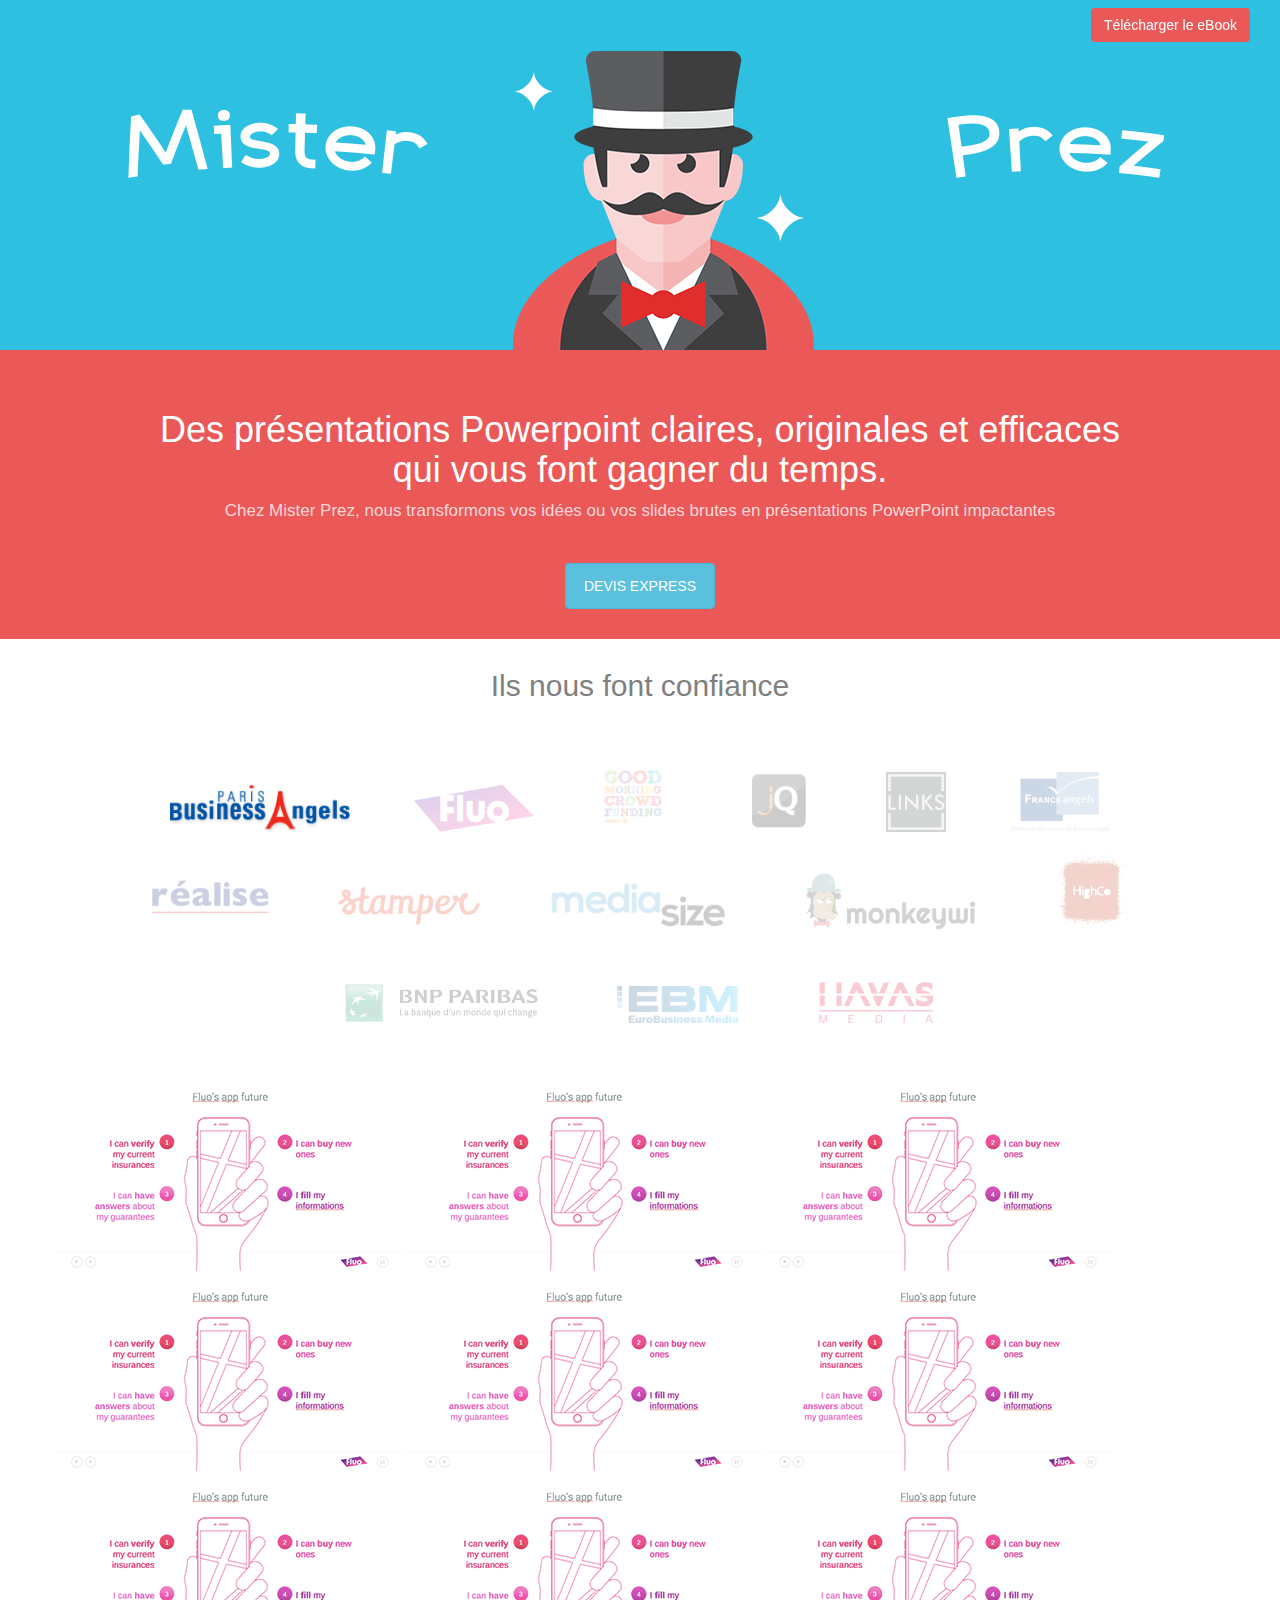
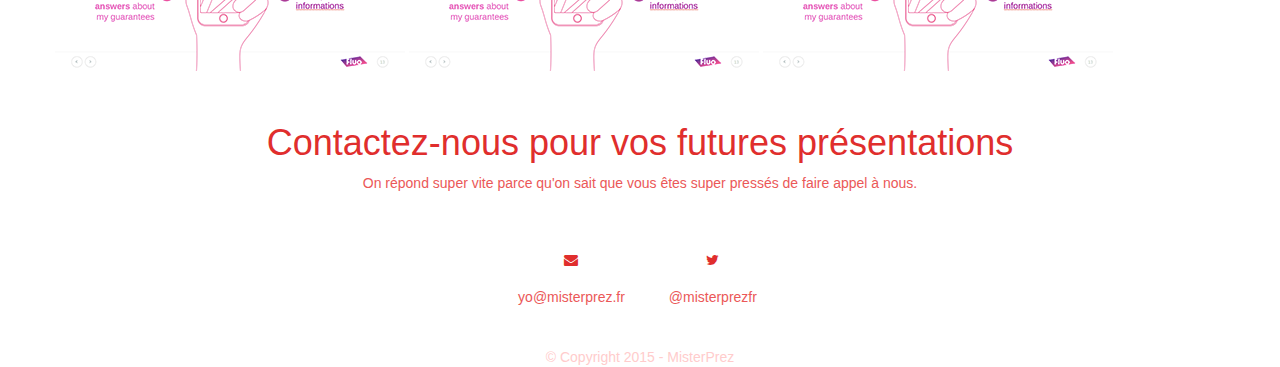
==== commit d9819614: "fixed gallery" ====
--- a/index.html
+++ b/index.html
@@ -252,17 +252,44 @@
 
 <!-- part 3-->
 
-    <!-- The Gallery as inline carousel, can be positioned anywhere on the page -->
-    <div id="blueimp-gallery-carousel" class="blueimp-gallery blueimp-gallery-carousel">
+    <!-- The Gallery as lightbox dialog, should be a child element of the document body -->
+    <div id="blueimp-gallery" class="blueimp-gallery">
         <div class="slides"></div>
         <h3 class="title"></h3>
         <a class="prev">‹</a>
         <a class="next">›</a>
+        <a class="close">×</a>
         <a class="play-pause"></a>
         <ol class="indicator"></ol>
     </div>
 
     <div class="container">
+      <div class="row">
+        <div id="links">
+            <a href="images/showcase/2.png" title="Banana">
+                <img src="images/showcase/2-thumb.png" alt="Banana">
+            </a>
+            <a href="images/showcase/2.png" title="Apple">
+                <img src="images/showcase/2-thumb.png" alt="Apple">
+            </a>
+            <a href="images/showcase/2.png" title="Orange">
+                <img src="images/showcase/2-thumb.png" alt="Orange">
+            </a>
+        </div>
+      </div>
+      <div class="row">
+        <div id="links">
+            <a href="images/showcase/2.png" title="Banana">
+                <img src="images/showcase/2-thumb.png" alt="Banana">
+            </a>
+            <a href="images/showcase/2.png" title="Apple">
+                <img src="images/showcase/2-thumb.png" alt="Apple">
+            </a>
+            <a href="images/showcase/2.png" title="Orange">
+                <img src="images/showcase/2-thumb.png" alt="Orange">
+            </a>
+        </div>
+      </div>
       <div class="row">
         <div id="links">
             <a href="images/showcase/2.png" title="Banana">
@@ -321,13 +348,14 @@
     <script src="javascripts/scrollreveal.js"></script>
     <script src="javascripts/vendor/blueimp-gallery.min.js"></script>
     <script>
-    blueimp.Gallery(
-        document.getElementById('links').getElementsByTagName('a'),
-        {
-            container: '#blueimp-gallery-carousel',
-            carousel: true
-        }
-    );
+    document.getElementById('links').onclick = function (event) {
+        event = event || window.event;
+        var target = event.target || event.srcElement,
+            link = target.src ? target.parentNode : target,
+            options = {index: link, event: event},
+            links = this.getElementsByTagName('a');
+        blueimp.Gallery(links, options);
+    };
     </script>
 
     <script>
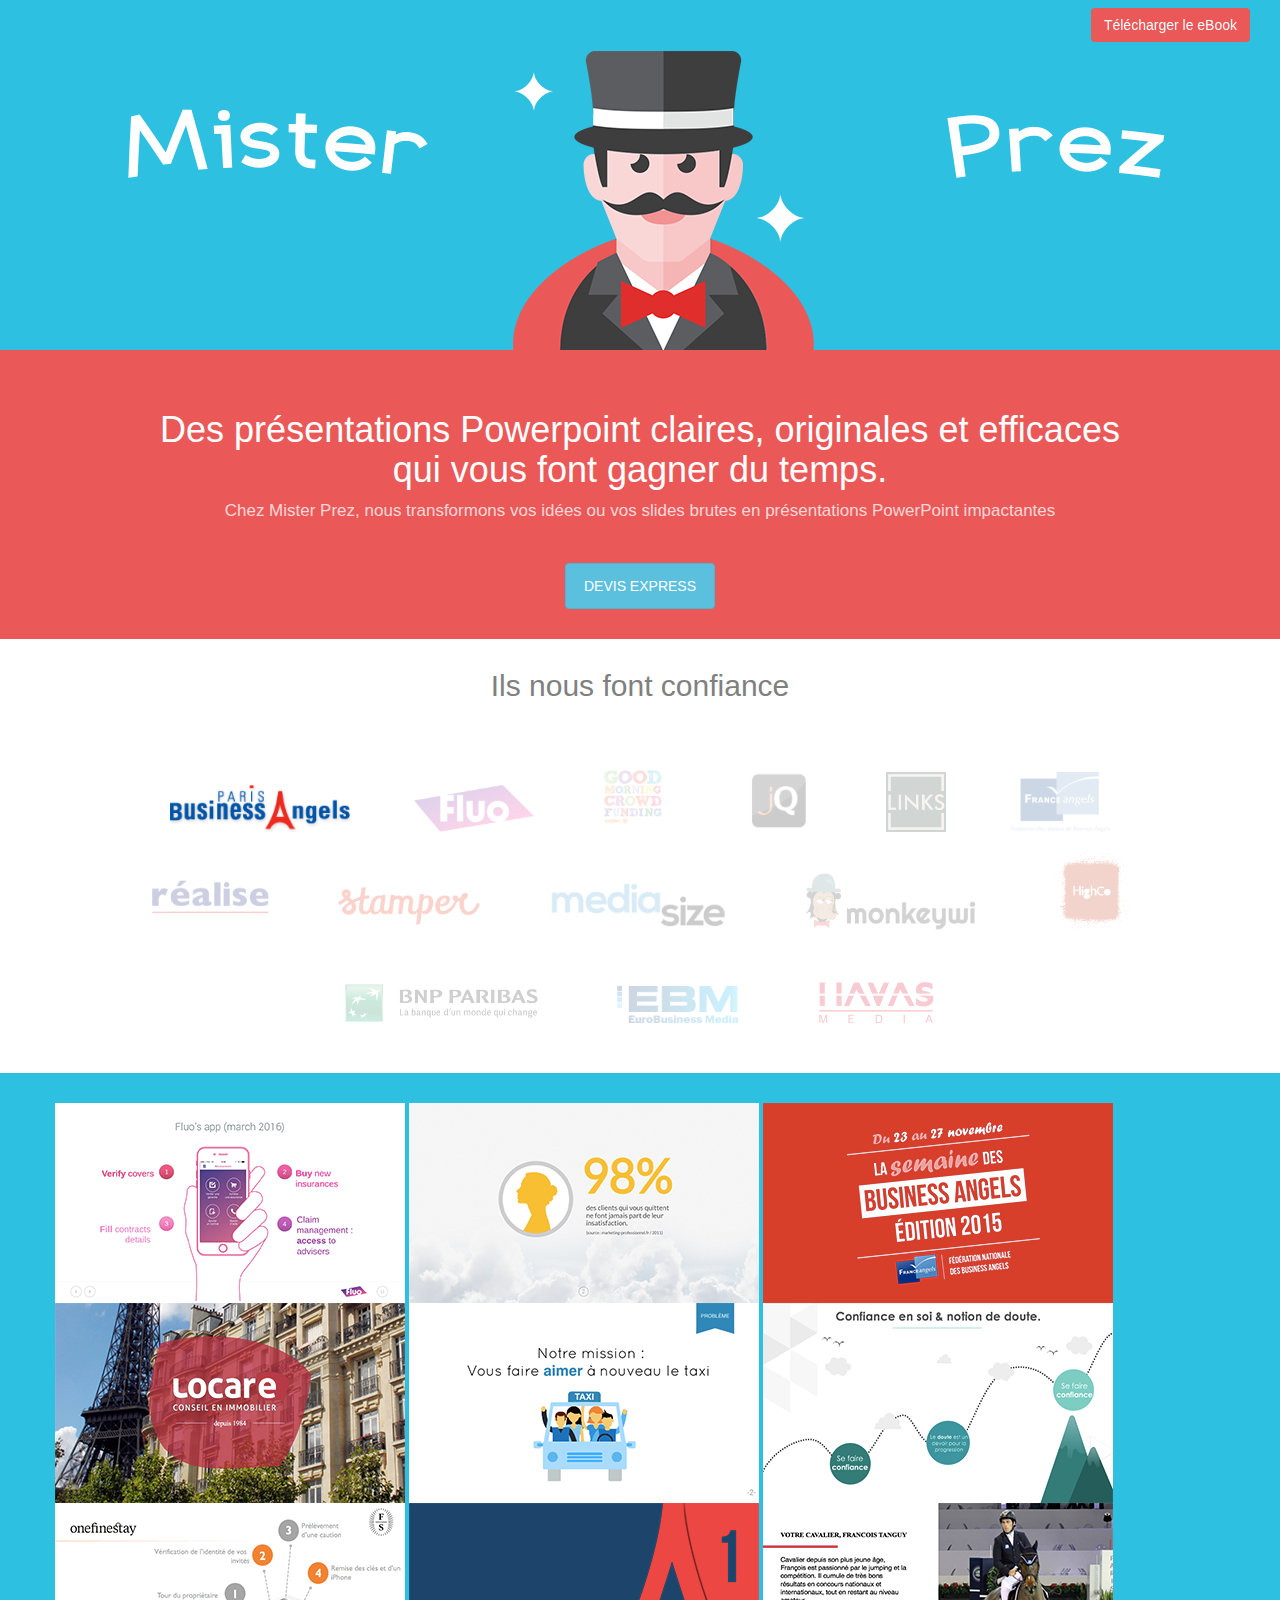
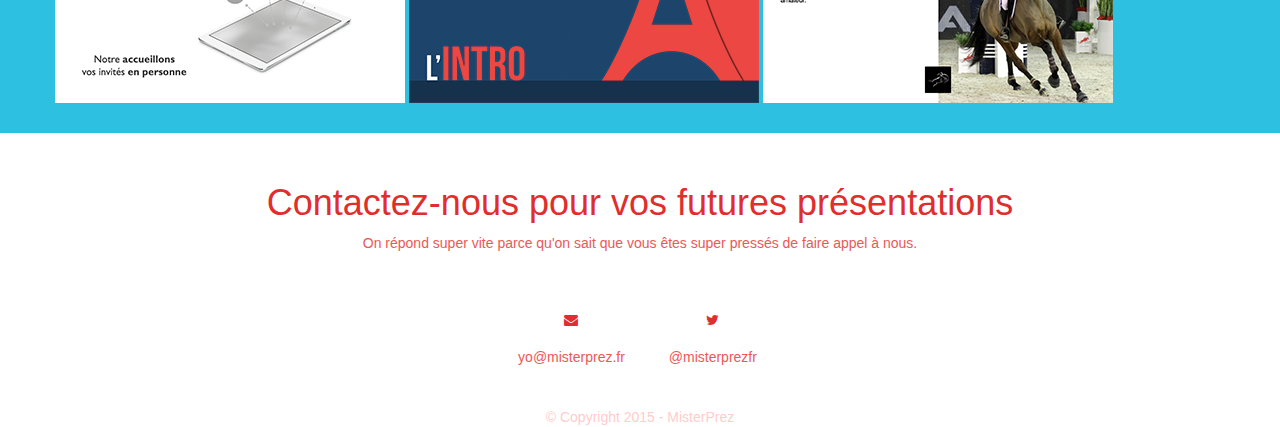
==== commit c975f081: "showcase defined" ====
--- a/index.html
+++ b/index.html
@@ -252,6 +252,7 @@
 
 <!-- part 3-->
 
+    <section id="showcase" class="showcase-section section">
     <!-- The Gallery as lightbox dialog, should be a child element of the document body -->
     <div id="blueimp-gallery" class="blueimp-gallery">
         <div class="slides"></div>
@@ -266,45 +267,37 @@
     <div class="container">
       <div class="row">
         <div id="links">
-            <a href="images/showcase/2.png" title="Banana">
-                <img src="images/showcase/2-thumb.png" alt="Banana">
+            <a href="images/showcase/1.png" title="Banana">
+                <img src="images/showcase/1-thumb.png" alt="Banana">
             </a>
             <a href="images/showcase/2.png" title="Apple">
                 <img src="images/showcase/2-thumb.png" alt="Apple">
             </a>
-            <a href="images/showcase/2.png" title="Orange">
-                <img src="images/showcase/2-thumb.png" alt="Orange">
-            </a>
-        </div>
-      </div>
-      <div class="row">
-        <div id="links">
-            <a href="images/showcase/2.png" title="Banana">
-                <img src="images/showcase/2-thumb.png" alt="Banana">
-            </a>
-            <a href="images/showcase/2.png" title="Apple">
-                <img src="images/showcase/2-thumb.png" alt="Apple">
-            </a>
-            <a href="images/showcase/2.png" title="Orange">
-                <img src="images/showcase/2-thumb.png" alt="Orange">
-            </a>
-        </div>
-      </div>
-      <div class="row">
-        <div id="links">
-            <a href="images/showcase/2.png" title="Banana">
-                <img src="images/showcase/2-thumb.png" alt="Banana">
-            </a>
-            <a href="images/showcase/2.png" title="Apple">
-                <img src="images/showcase/2-thumb.png" alt="Apple">
-            </a>
-            <a href="images/showcase/2.png" title="Orange">
-                <img src="images/showcase/2-thumb.png" alt="Orange">
+            <a href="images/showcase/3.png" title="Orange">
+                <img src="images/showcase/3-thumb.png" alt="Orange">
+            </a>
+            <a href="images/showcase/4.png" title="Banana">
+                <img src="images/showcase/4-thumb.png" alt="Banana">
+            </a>
+            <a href="images/showcase/5.png" title="Apple">
+                <img src="images/showcase/5-thumb.png" alt="Apple">
+            </a>
+            <a href="images/showcase/6.png" title="Orange">
+                <img src="images/showcase/6-thumb.png" alt="Orange">
+            </a>
+            <a href="images/showcase/7.png" title="Banana">
+                <img src="images/showcase/7-thumb.png" alt="Banana">
+            </a>
+            <a href="images/showcase/8.png" title="Apple">
+                <img src="images/showcase/8-thumb.png" alt="Apple">
+            </a>
+            <a href="images/showcase/9.png" title="Orange">
+                <img src="images/showcase/9-thumb.png" alt="Orange">
             </a>
         </div>
       </div>
     </div>
-
+    </section><!--//showcase-->
 
 <!-- footer -->
 
--- a/css/style.css
+++ b/css/style.css
@@ -55,7 +55,7 @@
 	color: white;
 }
 
-/* 
+/*
 
 #presentation h1 {
 	margin-top: 0;
@@ -442,6 +442,13 @@
   opacity: 1;
 }
 
+/* ======= Showcase Section ======= */
+
+.showcase-section {
+  padding-top: 30px;
+  padding-bottom: 30px;
+  background-color: #2dc0e0
+}
 
 /*
 ==============================================
@@ -451,49 +458,49 @@
 
 .fadeIn{
 	animation-name: fadeIn;
-	-webkit-animation-name: fadeIn;	
-
-	animation-duration: 1.5s;	
+	-webkit-animation-name: fadeIn;
+
+	animation-duration: 1.5s;
 	-webkit-animation-duration: 1.5s;
 
-	animation-timing-function: ease-in-out;	
-	-webkit-animation-timing-function: ease-in-out;		
-
-	visibility: visible !important;	
+	animation-timing-function: ease-in-out;
+	-webkit-animation-timing-function: ease-in-out;
+
+	visibility: visible !important;
 }
 
 @keyframes fadeIn {
 	0% {
 		transform: scale(0);
-		opacity: 0.0;		
+		opacity: 0.0;
 	}
 	60% {
-		transform: scale(1.1);	
+		transform: scale(1.1);
 	}
 	80% {
 		transform: scale(0.9);
-		opacity: 1;	
-	}	
+		opacity: 1;
+	}
 	100% {
 		transform: scale(1);
-		opacity: 1;	
-	}		
+		opacity: 1;
+	}
 }
 
 @-webkit-keyframes fadeIn {
 	0% {
 		-webkit-transform: scale(0);
-		opacity: 0.0;		
+		opacity: 0.0;
 	}
 	60% {
 		-webkit-transform: scale(1.1);
 	}
 	80% {
 		-webkit-transform: scale(0.9);
-		opacity: 1;	
-	}	
+		opacity: 1;
+	}
 	100% {
 		-webkit-transform: scale(1);
-		opacity: 1;	
-	}		
-}
+		opacity: 1;
+	}
+}
